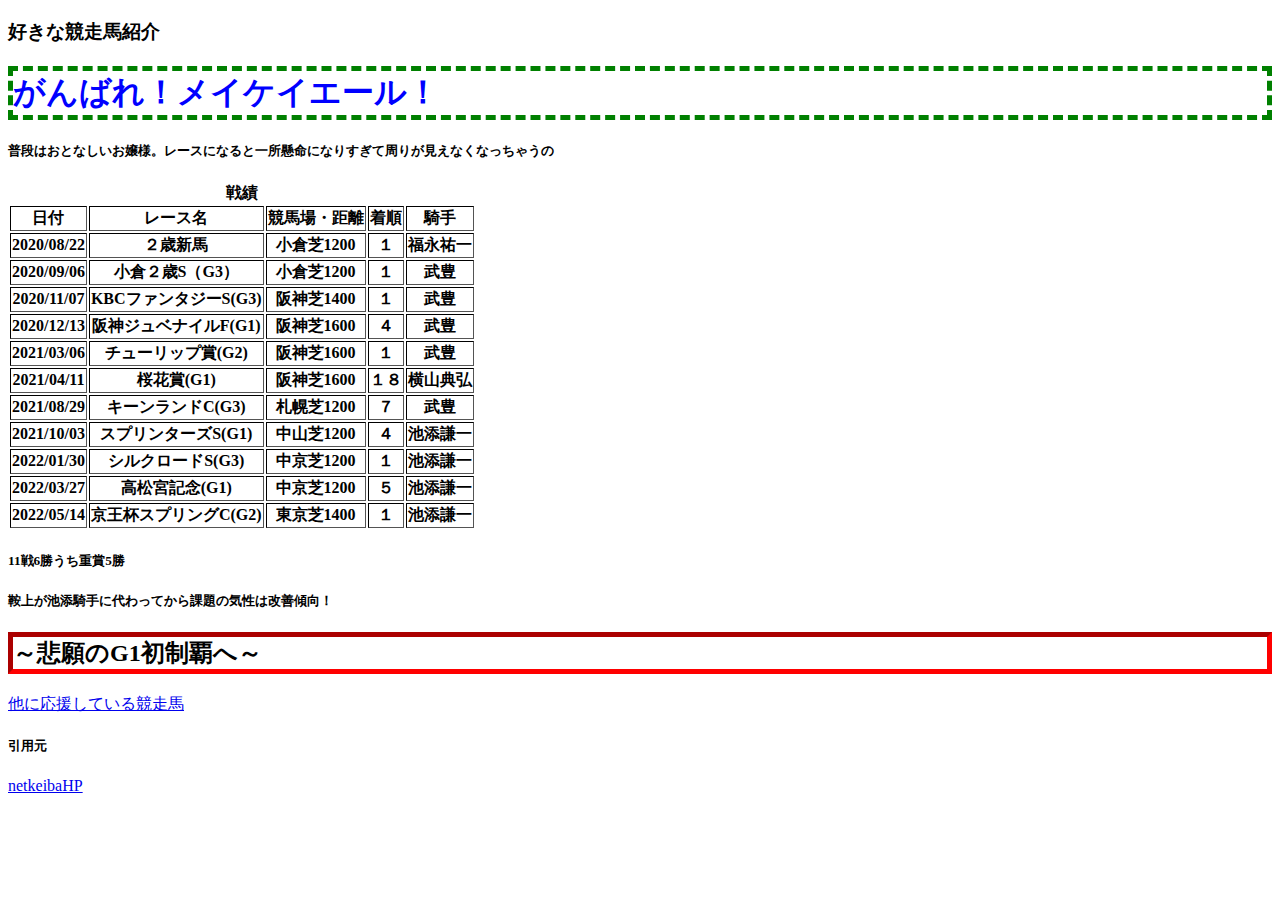
==== index.html @ 2bae73dd "Update index.html" ====
<!DOCTYPE html>
<html lang="ja">

<head>
<meta charset="UTF-8">
<title>前期末プロジェクト</title>
  
<link rel="stylesheet" href="my.css">  

</head>

<body>
<h3>好きな競走馬紹介</h3>
<h1>がんばれ！メイケイエール！</h1>
<img.src="./meikei.jpg">
<h5>普段はおとなしいお嬢様。レースになると一所懸命になりすぎて周りが見えなくなっちゃうの</h5>

<table>
<caption>
<strong>戦績</strong>
</caption>
<thead>
<tr><th>日付</th><th>レース名</th><th>競馬場・距離</th><th>着順</th><th>騎手</th></tr>
</thead>
<tbody>
<tr><th>2020/08/22</th><th>２歳新馬</th><th>小倉芝1200</th><th>１</th><th>福永祐一</th></tr>
<tr><th>2020/09/06</th><th>小倉２歳S（G3）</th><th>小倉芝1200</th><th>１</th><th>武豊</th></tr>
<tr><th>2020/11/07</th><th>KBCファンタジーS(G3)</th><th>阪神芝1400</th><th>１</th><th>武豊</th></tr>
<tr><th>2020/12/13</th><th>阪神ジュベナイルF(G1)</th><th>阪神芝1600</th><th>４</th><th>武豊</th></tr>
<tr><th>2021/03/06</th><th>チューリップ賞(G2)</th><th>阪神芝1600</th><th>１</th><th>武豊</th></tr>
<tr><th>2021/04/11</th><th>桜花賞(G1)</th><th>阪神芝1600</th><th>１８</th><th>横山典弘</th></tr>
<tr><th>2021/08/29</th><th>キーンランドC(G3)</th><th>札幌芝1200</th><th>７</th><th>武豊</th></tr>
<tr><th>2021/10/03</th><th>スプリンターズS(G1)</th><th>中山芝1200</th><th>４</th><th>池添謙一</th></tr>
<tr><th>2022/01/30</th><th>シルクロードS(G3)</th><th>中京芝1200</th><th>１</th><th>池添謙一</th></tr>
<tr><th>2022/03/27</th><th>高松宮記念(G1)</th><th>中京芝1200</th><th>５</th><th>池添謙一</th></tr>
<tr><th>2022/05/14</th><th>京王杯スプリングC(G2)</th><th>東京芝1400</th><th>１</th><th>池添謙一</th></tr>
</tbody>
</table>
<h5>11戦6勝うち重賞5勝</h5>

<h5>鞍上が池添騎手に代わってから課題の気性は改善傾向！</h5>

<h2>～悲願のG1初制覇へ～</h2>

<a href="a.html" target="_self">他に応援している競走馬</a>
<h5>引用元</h5>  
<a href="https://www.netkeiba.com/" target="_blank">netkeibaHP</a>  
  
</body>
</html>
---- my.css ----
h1{color: blue;}
h1{border: dashed thick green;}
h2{border: inset 5px red;}
th,td{border: inset 1px black;}
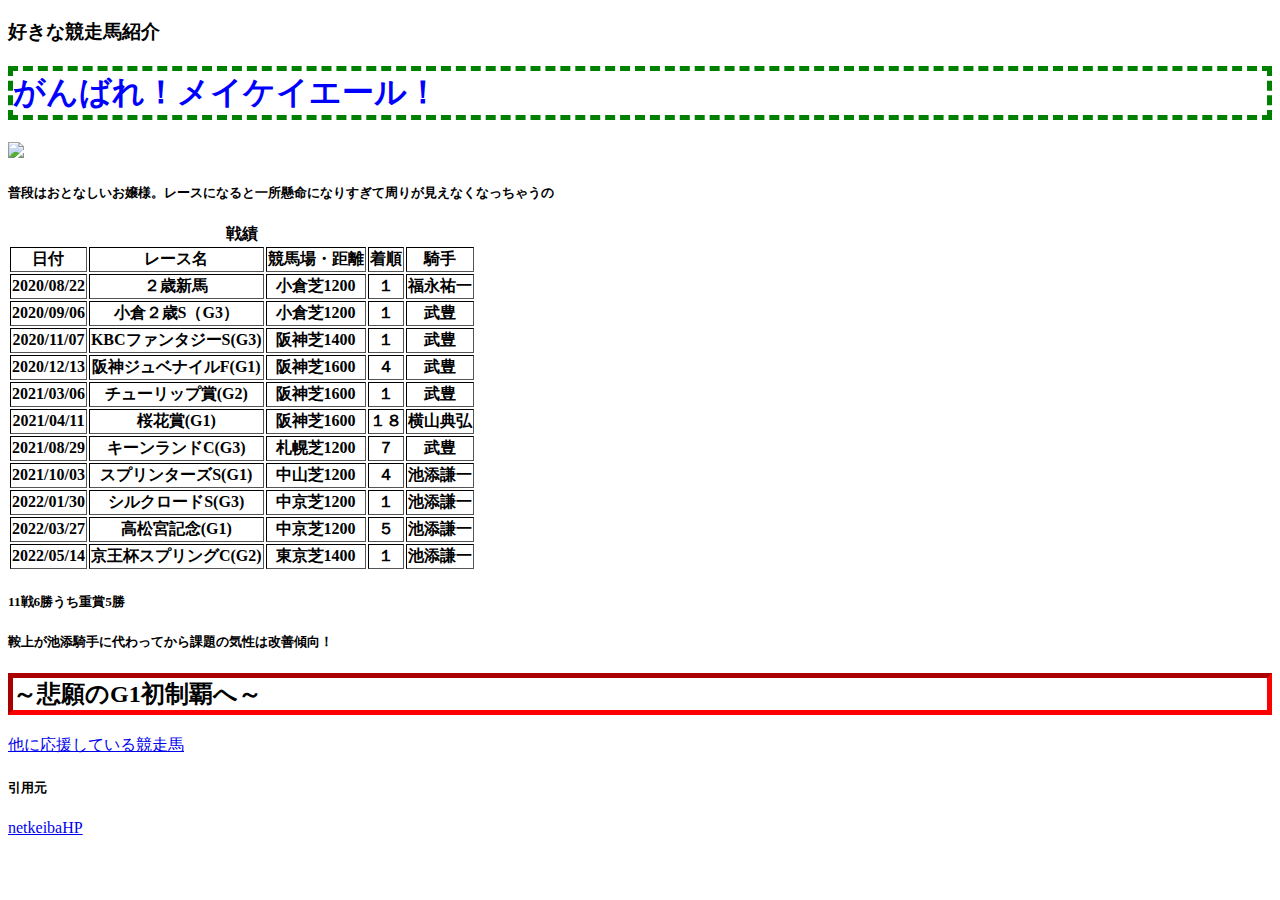
==== commit 21348a36: "Update index.html" ====
--- a/index.html
+++ b/index.html
@@ -12,7 +12,7 @@
 <body>
 <h3>好きな競走馬紹介</h3>
 <h1>がんばれ！メイケイエール！</h1>
-<img.src="./meikei.jpg">
+<img src="./image/meikei/jpg">
 <h5>普段はおとなしいお嬢様。レースになると一所懸命になりすぎて周りが見えなくなっちゃうの</h5>
 
 <table>
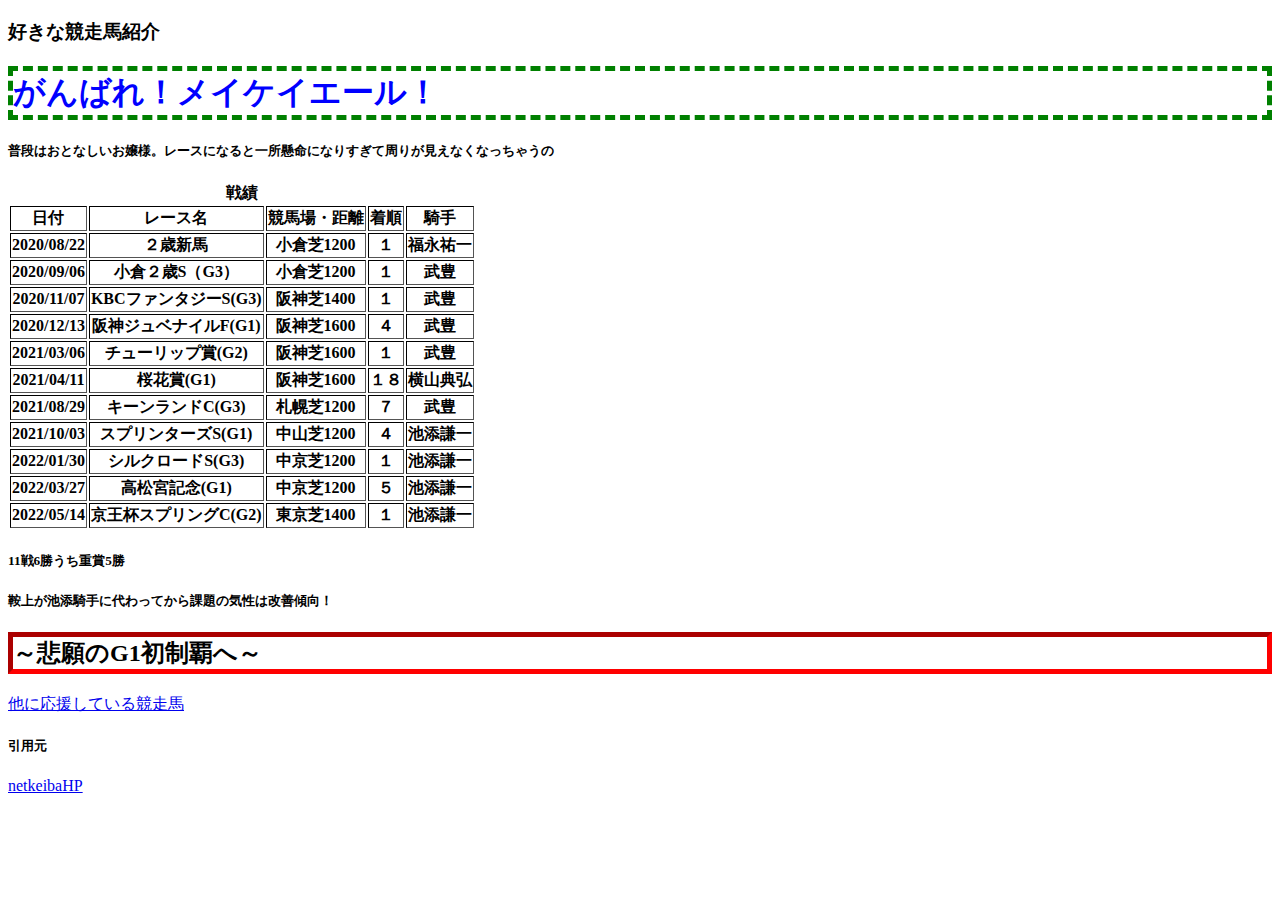
==== commit 5f86cb6d: "Update index.html" ====
--- a/index.html
+++ b/index.html
@@ -12,7 +12,7 @@
 <body>
 <h3>好きな競走馬紹介</h3>
 <h1>がんばれ！メイケイエール！</h1>
-<img src="./image/meikei/jpg">
+
 <h5>普段はおとなしいお嬢様。レースになると一所懸命になりすぎて周りが見えなくなっちゃうの</h5>
 
 <table>
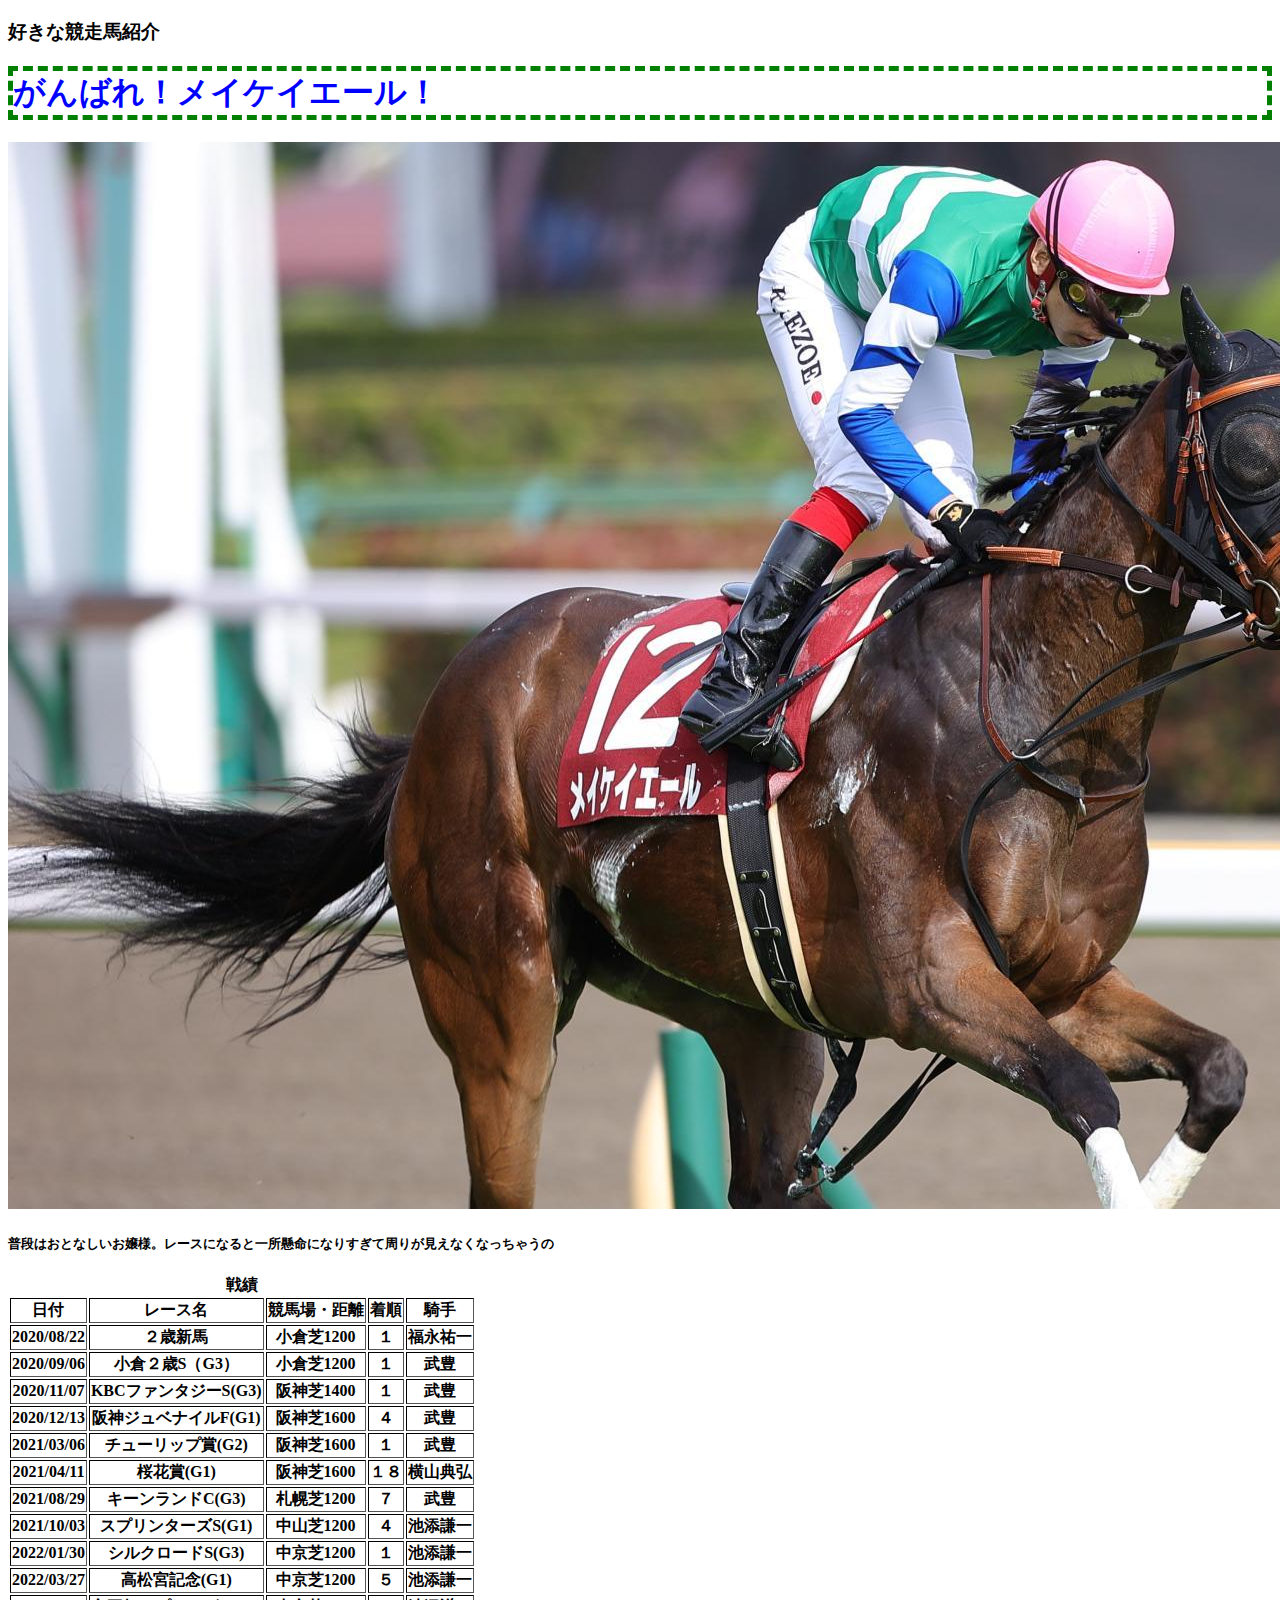
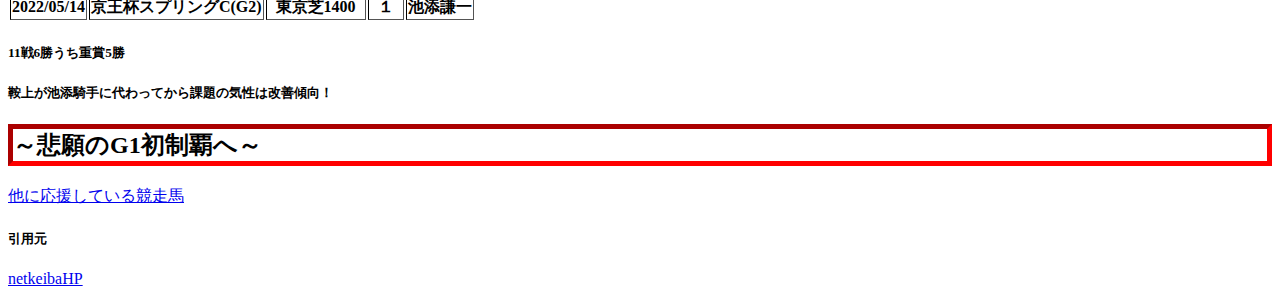
==== commit e9aa31cd: "Update index.html" ====
--- a/index.html
+++ b/index.html
@@ -12,7 +12,7 @@
 <body>
 <h3>好きな競走馬紹介</h3>
 <h1>がんばれ！メイケイエール！</h1>
-
+<img src="./image/meikei.jpg">
 <h5>普段はおとなしいお嬢様。レースになると一所懸命になりすぎて周りが見えなくなっちゃうの</h5>
 
 <table>
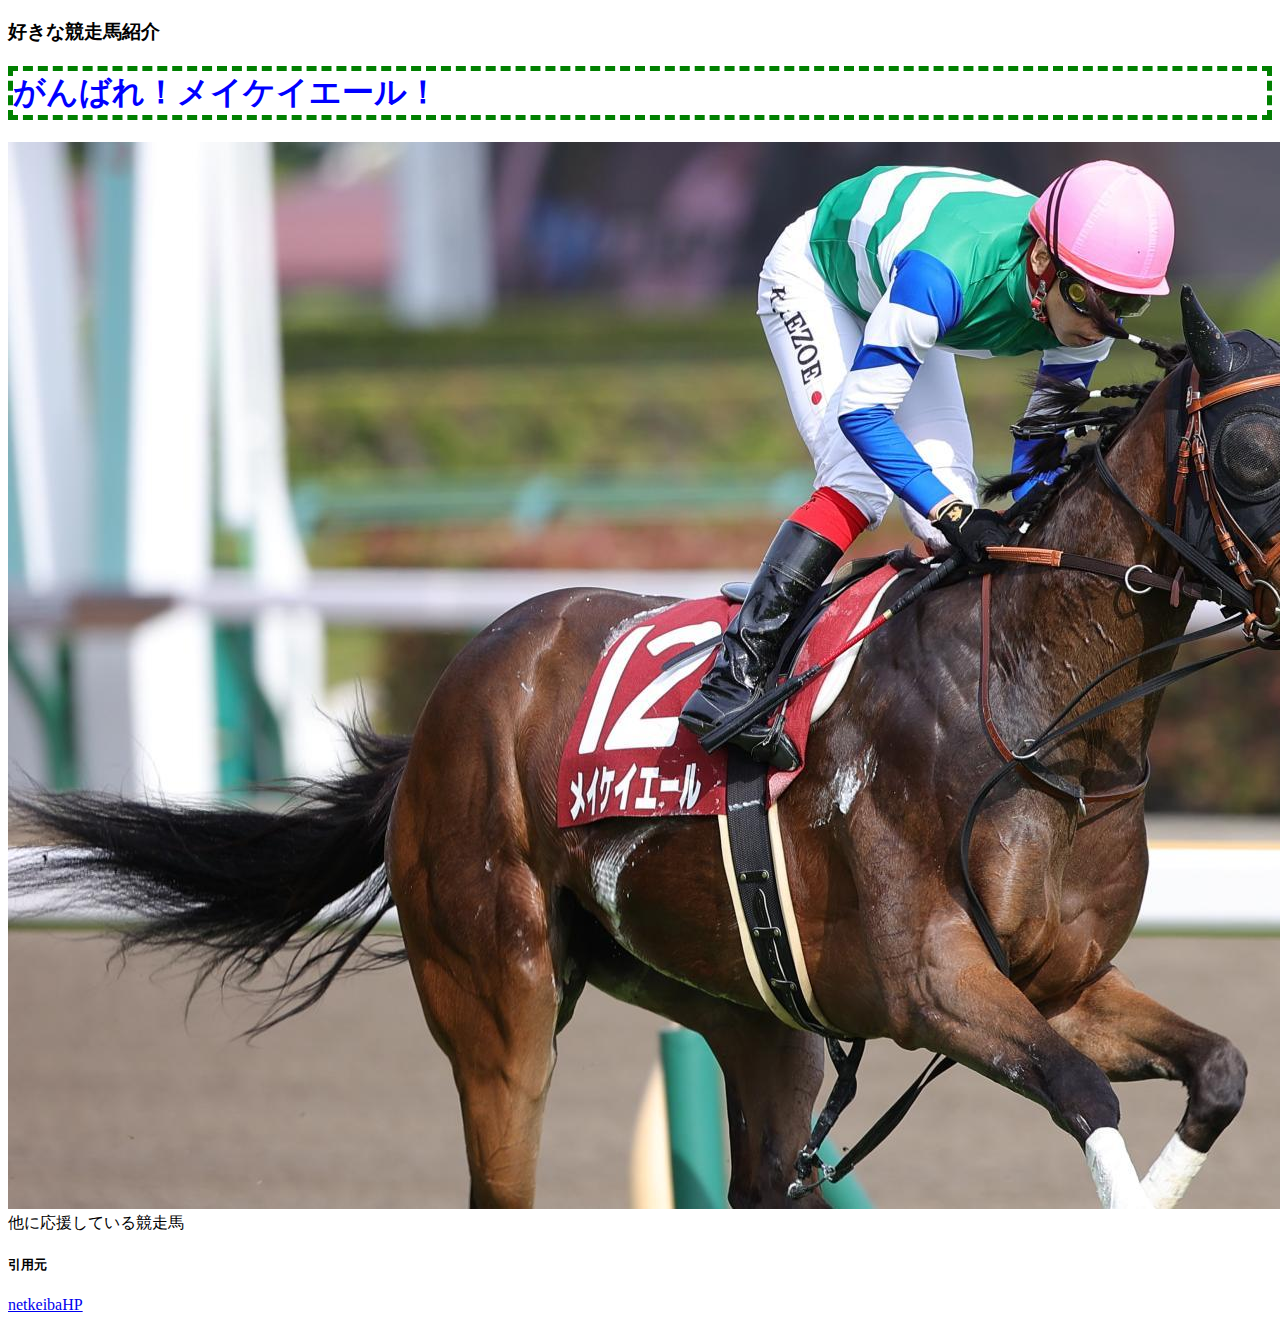
==== commit 143bd3fd: "Update index.html" ====
--- a/index.html
+++ b/index.html
@@ -12,7 +12,7 @@
 <body>
 <h3>好きな競走馬紹介</h3>
 <h1>がんばれ！メイケイエール！</h1>
-<img src="./image/meikei.jpg">
+<img src="./image/meikei.jpg" alt="メイケイエール>
 <h5>普段はおとなしいお嬢様。レースになると一所懸命になりすぎて周りが見えなくなっちゃうの</h5>
 
 <table>
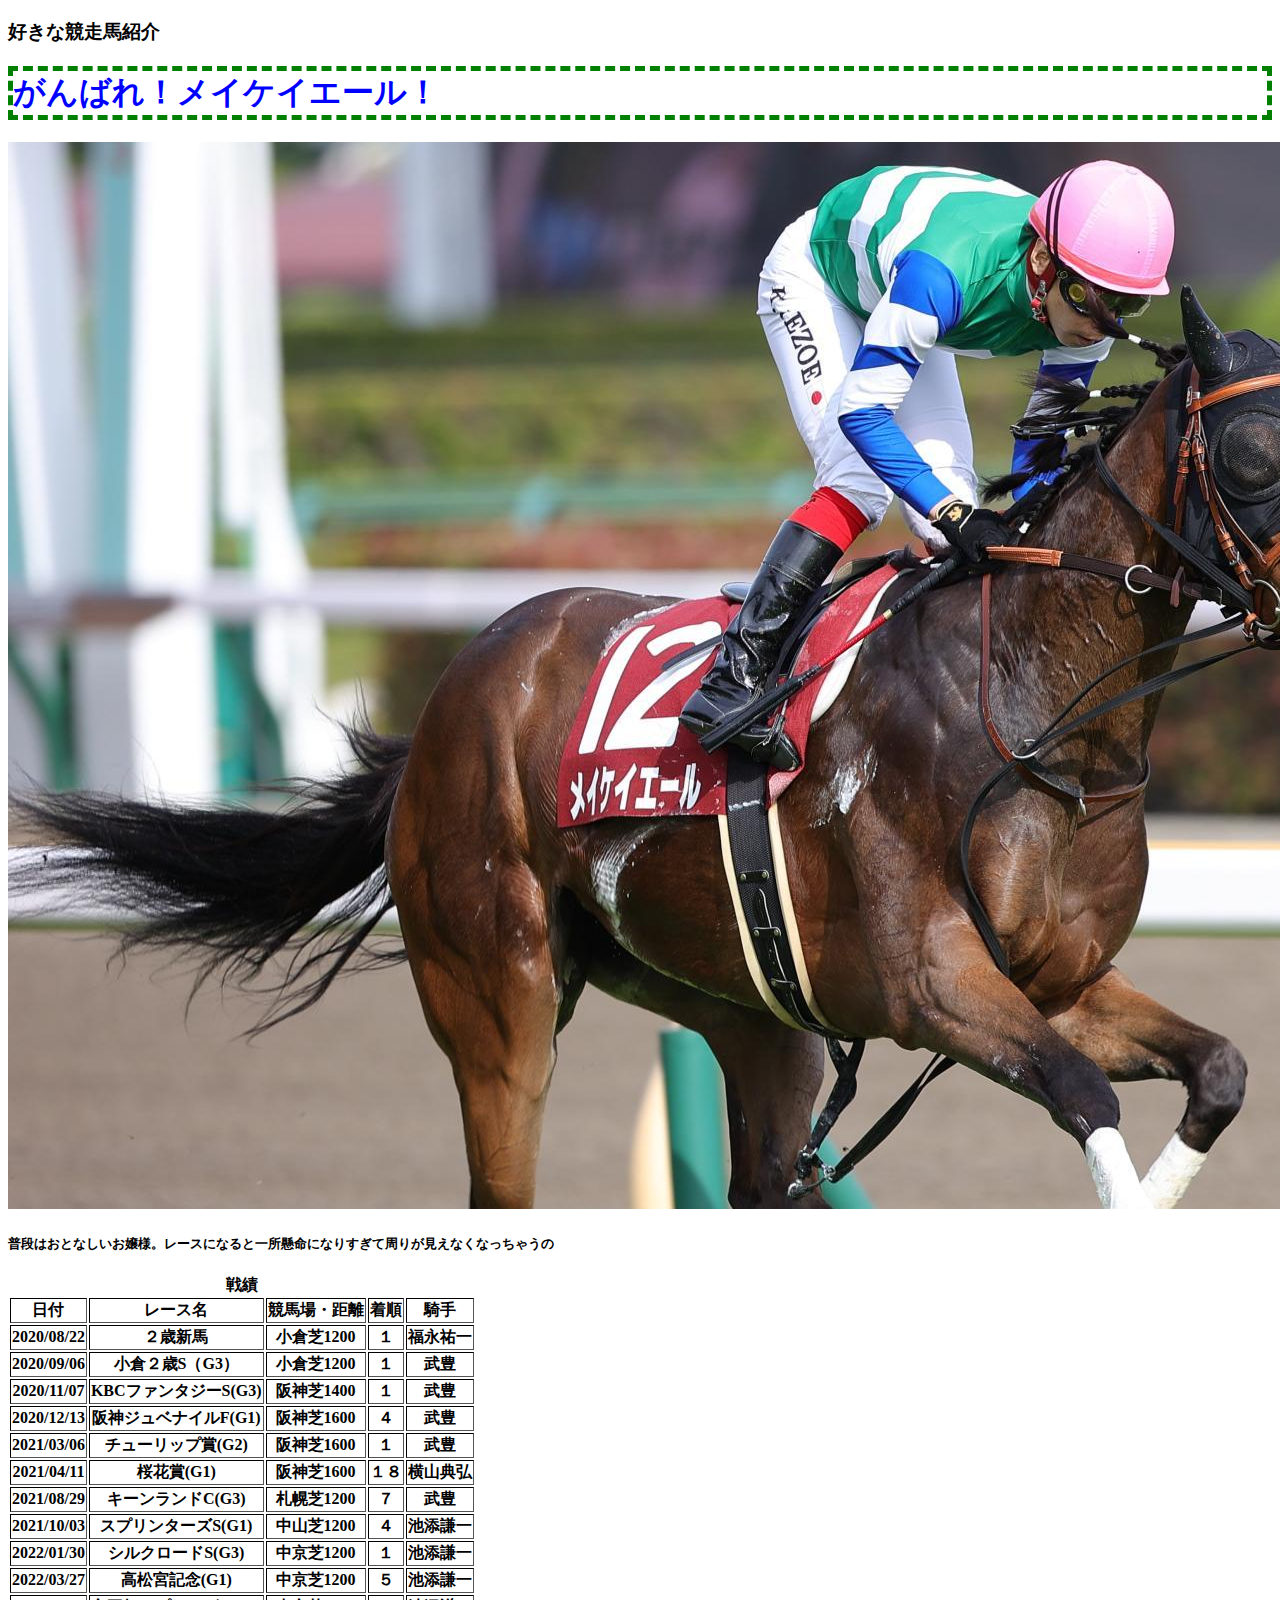
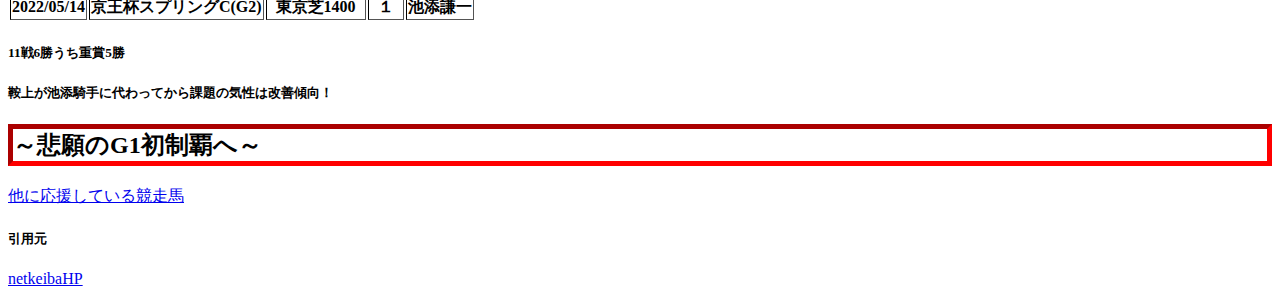
==== commit 4ef756f1: "Update index.html" ====
--- a/index.html
+++ b/index.html
@@ -12,7 +12,7 @@
 <body>
 <h3>好きな競走馬紹介</h3>
 <h1>がんばれ！メイケイエール！</h1>
-<img src="./image/meikei.jpg" alt="メイケイエール>
+<img src="./image/meikei.jpg">
 <h5>普段はおとなしいお嬢様。レースになると一所懸命になりすぎて周りが見えなくなっちゃうの</h5>
 
 <table>
